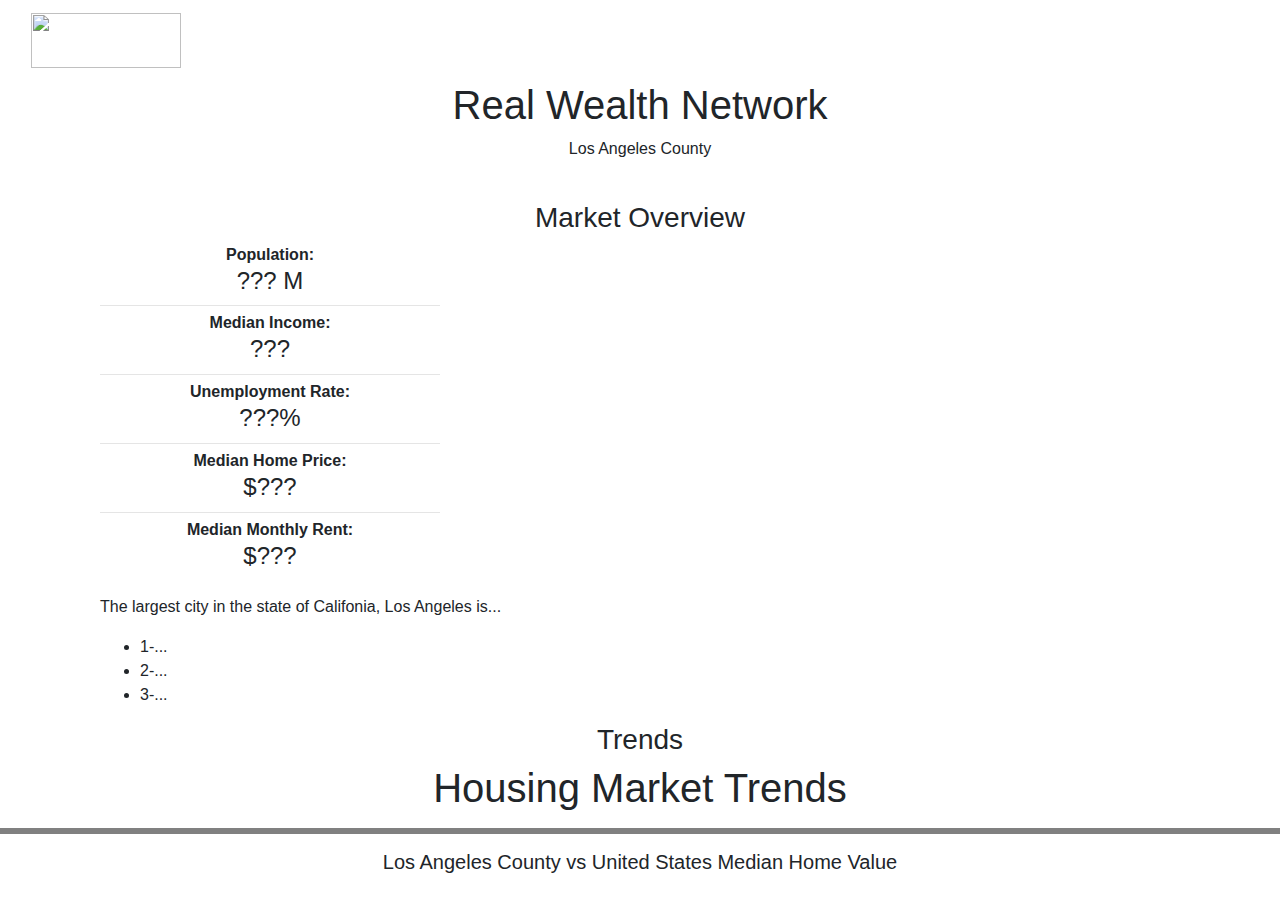
==== real_wealth/templates/index.html @ 0ff8e8f3 "Reference appHomeValue.js for console.log" ====
<!DOCTYPE html>
<html>

<head>
  <meta charset="utf-8">
  <title>Los Angeles, CA | Real Estate Market Statistics &amp;</title>
  <meta name="viewport" content="width=device-width, initial-scale=1">
  <!-- <link rel="stylesheet" href="https://maxcdn.bootstrapcdn.com/bootswatch/3.3.7/superhero/bootstrap.min.css"> -->
  <link rel="stylesheet" href="https://stackpath.bootstrapcdn.com/bootstrap/4.3.1/css/bootstrap.min.css">
  <link href="https://fonts.googleapis.com/css?family=Ubuntu" rel="stylesheet">
  <script src="https://cdnjs.cloudflare.com/ajax/libs/d3/5.5.0/d3.min.js"></script>
    <script src="https://cdnjs.cloudflare.com/ajax/libs/d3-tip/0.9.1/d3-tip.js"></script>
  <link rel="stylesheet" href="static/css/style.css">
</head>

<body>
  <div class="wrapper">
    <nav class="navbar navbar-default">
      <div class="container-fluid">
        <div class="navbar-header">
          <a class="navbar-brand" href="index.html">
            <img class="nav-ufo" src="static/images/logo.jpg" width="150" height="55" alt="">
          </a>
        </div>
      </div>
    </nav>
    <div class="hero text-center">
      <h1>Real Wealth Network</h1>
      <p>Los Angeles County</p>
    </div>
    </div>

<!-- Market Overview -->   
<div class="container">
    <div class="row">
        <div class="col-sm-12">
            <div class="container">
                <br id="market-overview">
                <h3 class="text-center">
                    
                     Market Overview
                </h3>
                <div class="element-container">
                    <div class="row">
                        
                        <div class="col-md-4" style>
                            <p style="margin: 0;" class="text-center">
                                <strong> Population:</strong>
                            </p>
                            <h4 style=" margin-bottom: 0;" class="text-center green-text">??? M</h4>
                            <hr style="margin-top: 10px;margin-bottom: 0;padding-top: 5px;">
                            <p style="margin: 0;" class="text-center">
                                <strong> Median Income:</strong>
                            </p>
                            <h4 style=" margin-bottom: 0;" class="text-center green-text"> ??? </h4>
                            <hr style="margin-top: 10px;margin-bottom: 0;padding-top: 5px;">
                            <p style="margin: 0;" class="text-center">
                                <strong>Unemployment Rate:</strong>
                            </p>
                            <h4 style=" margin-bottom: 0;" class="text-center green-text">???%</h4>
                            <hr style="margin-top: 10px;margin-bottom: 0;padding-top: 5px;">
                            <p style="margin: 0;" class="text-center">
                                <strong>Median Home Price:</strong>
                            </p>
                            <h4 style=" margin-bottom: 0;" class="text-center green-text">$???</h4>
                            <hr style="margin-top: 10px;margin-bottom: 0;padding-top: 5px;">
                            <p style="margin: 0;" class="text-center">
                                <strong>Median Monthly Rent:</strong>
                            </p>
                            <h4 style=" margin-bottom: 0;" class="text-center green-text">$???</h4>
                        </div>
                        <!-- Overview Picture or video -->
                        <div class="col-md-8" style>
                            <div class="clearfix">
                              
                            </div>
                            <div style="height: 10px;"></div>
                            <div id="v-pZZU03V8-1" class="video-player">
                                <iframe width="400" height="224" src="https://videopress.com/embed/pZZU03V8?hd=1&amp;loop=0&amp;autoPlay=0&amp;permalink=1" frameborder="0" allowfullscreen="" data-rocket-lazyload="fitvidscompatible" data-lazy-src="https://videopress.com/embed/pZZU03V8?hd=1&amp;loop=0&amp;autoPlay=0&amp;permalink=1" class="lazyloaded" data-was-processed="true">
                                </iframe>
                                <noscript>
                                    "<iframe width='400' height='224' src='https://videopress.com/embed/pZZU03V8?hd=1&amp;loop=0&amp;autoPlay=0&amp;permalink=1' frameborder='0' allowfullscreen>
                                </iframe>"
                            </noscript>
                            <script src="https://s0.wp.com/wp-content/plugins/video/assets/js/next/videopress-iframe.js" defer="">
                            </script>
                            </div>
                        </div>
                        
                    </div>
                    <div class="clearfix">
                                            
                    </div>
                    <br>
                    <p>The largest city in the state of Califonia, Los Angeles is...</p>
                    <ul>
                        <li>1-...</li>
                        <li>2-...</li>
                        <li>3-...</li>
                    </ul>

                </div>
<!--Trends-->
<h3 class="text-center">
    
     Trends
</h3>
<!-- <div class="element-container" id="market-trends"
style="padding-bottom:0;">
<ul id="tabs" class="nav nav-tabs" data-tabs="tabs" style="margin-top: 0;">
    <li class="active"><a href="#trends-overview" data-toggle="tab" aria-expanded="false">Overview</a></li>
    <li class=""><a href="/housing_trends" data-toggle="tab" aria-expanded="false">Housing Market Trends</a></li>
    <li class=""><a href="visualization\Population.html" data-toggle="tab" aria-expanded="false">Population Trends</a></li>
    <li class=""><a href="visualization\MedianIncome_Unemp.html" data-toggle="tab" aria-expanded="true">Median income & Unemployment Rate</a></li>
    <li class=""><a href="#trends-conclusion" data-toggle="tab" aria-expanded="false">Conclusion</a></li>
</ul>


</div> -->

            </div>
        </div>
    </div>
</div>

<div class="hero text-center">
    <h1>Housing Market Trends</h1><hr style="border: solid">
    <h5>Los Angeles County vs United States Median Home Value</h5>
  </div>
  </div>
  <div class="row">
    <div class="col-xs-12  col-md-12">
        <div id="chart1">
            <script src="../static/js/appHomeValue.js"></script>
            <!-- {{ url_for('static', filename='appHomeValue.js') }} -->
            
        </div>
    </div>
  </div>


<!-- footer -->
<!--<footer class="site-footer">
    <div class="wrap footer-notice text-center">
        <p></p>
    </div>
    &copy; Copyright Coding Bootcamp 2019, Real Wealth of LA

</footer>-->

</body>
</html>
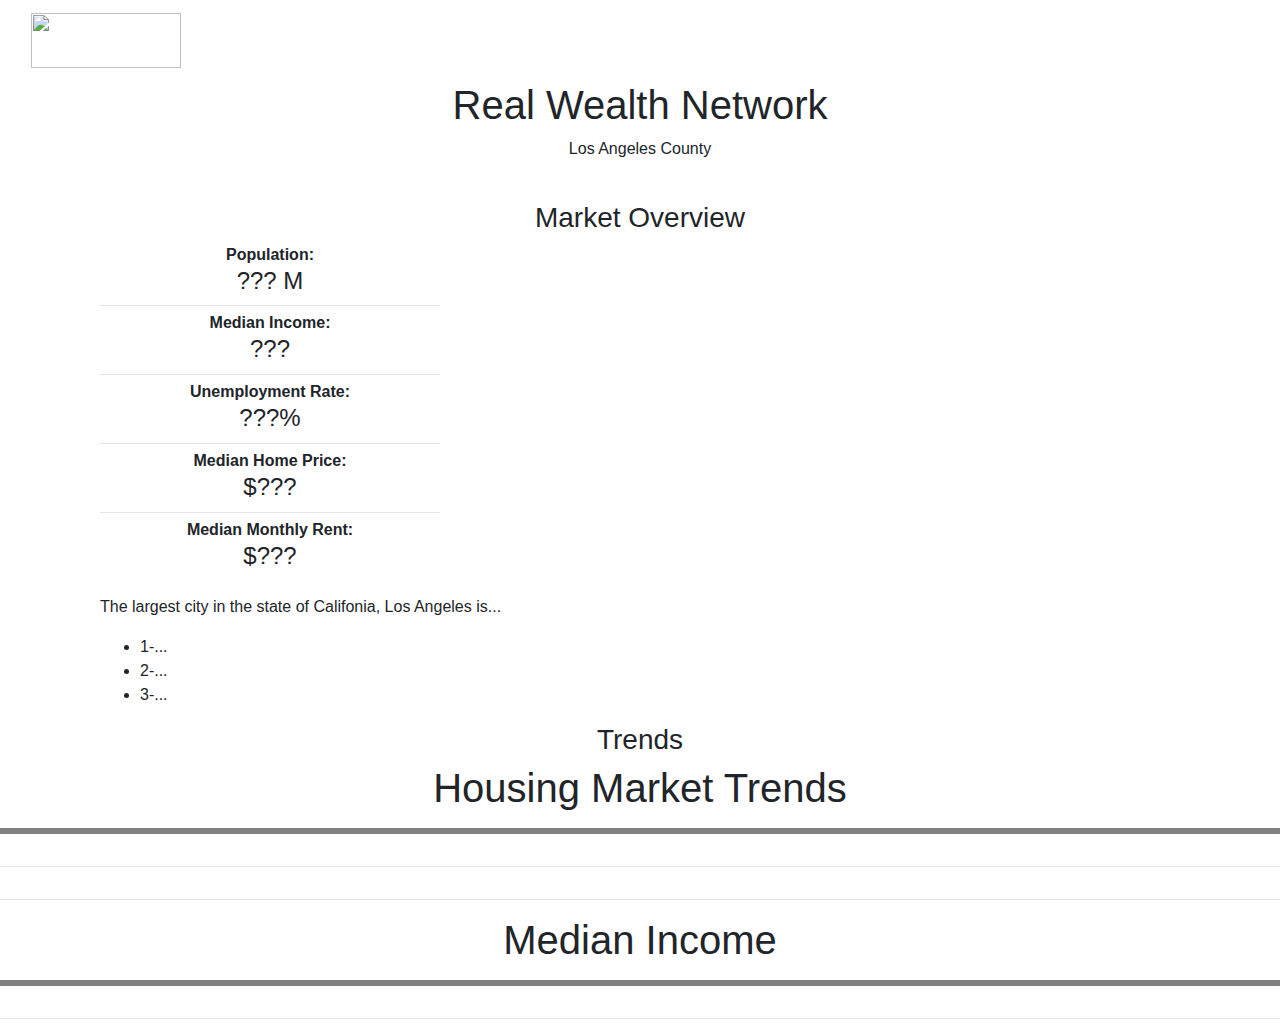
==== commit 46bee957: "DB connection and vizs complete" ====
--- a/real_wealth/templates/index.html
+++ b/real_wealth/templates/index.html
@@ -9,7 +9,8 @@
   <link rel="stylesheet" href="https://stackpath.bootstrapcdn.com/bootstrap/4.3.1/css/bootstrap.min.css">
   <link href="https://fonts.googleapis.com/css?family=Ubuntu" rel="stylesheet">
   <script src="https://cdnjs.cloudflare.com/ajax/libs/d3/5.5.0/d3.min.js"></script>
-    <script src="https://cdnjs.cloudflare.com/ajax/libs/d3-tip/0.9.1/d3-tip.js"></script>
+    <!-- <script src="https://cdnjs.cloudflare.com/ajax/libs/d3-tip/0.9.1/d3-tip.js"></script> -->
+    <script src="https://cdn.plot.ly/plotly-latest.min.js"></script>
   <link rel="stylesheet" href="static/css/style.css">
 </head>
 
@@ -50,7 +51,13 @@
                             <h4 style=" margin-bottom: 0;" class="text-center green-text">??? M</h4>
                             <hr style="margin-top: 10px;margin-bottom: 0;padding-top: 5px;">
                             <p style="margin: 0;" class="text-center">
-                                <strong> Median Income:</strong>
+                                <strong> Median Income:
+                                    <!-- <script>
+                                    d3.json("/income").then((data) => {
+                                        data[1].region
+                                    })
+                                    </script> -->
+                                    </strong>
                             </p>
                             <h4 style=" margin-bottom: 0;" class="text-center green-text"> ??? </h4>
                             <hr style="margin-top: 10px;margin-bottom: 0;padding-top: 5px;">
@@ -125,20 +132,35 @@
 
 <div class="hero text-center">
     <h1>Housing Market Trends</h1><hr style="border: solid">
-    <h5>Los Angeles County vs United States Median Home Value</h5>
-  </div>
   </div>
   <div class="row">
     <div class="col-xs-12  col-md-12">
-        <div id="chart1">
-            <script src="../static/js/appHomeValue.js"></script>
-            <!-- {{ url_for('static', filename='appHomeValue.js') }} -->
-            
+        <div id="chart1">     
         </div>
     </div>
-  </div>
+    </div><hr>
+    <div class="row">
+    <div class="col-xs-12  col-md-12">
+        <div id="chart2">     
+        </div>
+    </div>
+    </div><hr>
+<div class="hero text-center">
+        <h1>Median Income</h1><hr style="border: solid">
+        </div>
+    <div class="row">
+        <div class="col-xs-12  col-md-12">
+            <div id="chart3">     
+            </div>
+        </div>
+    </div><hr>
 
+<script src="../static/js/appHomeValue.js"></script>
+<script src="../static/js/appRentValue.js"></script>
+<script src="../static/js/appIncome.js"></script>
+<!-- {{ url_for('static', filename='appHomeValue.js') }} -->
 
+</body>
 <!-- footer -->
 <!--<footer class="site-footer">
     <div class="wrap footer-notice text-center">
@@ -147,6 +169,4 @@
     &copy; Copyright Coding Bootcamp 2019, Real Wealth of LA
 
 </footer>-->
-
-</body>
 </html>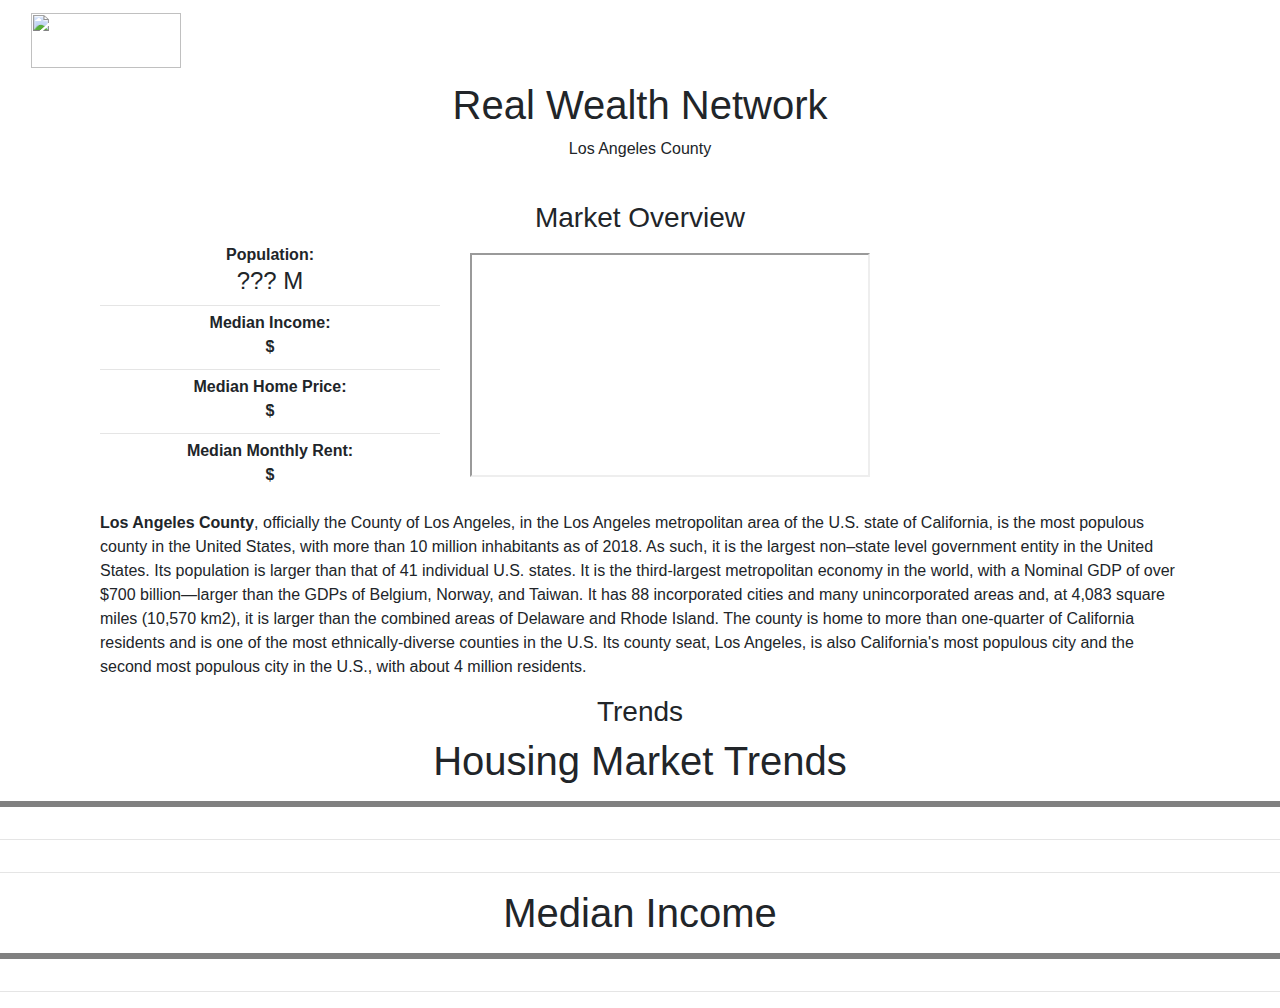
==== commit e470e425: "Edited" ====
--- a/real_wealth/templates/index.html
+++ b/real_wealth/templates/index.html
@@ -51,30 +51,30 @@
                             <h4 style=" margin-bottom: 0;" class="text-center green-text">??? M</h4>
                             <hr style="margin-top: 10px;margin-bottom: 0;padding-top: 5px;">
                             <p style="margin: 0;" class="text-center">
-                                <strong> Median Income:
-                                    <!-- <script>
-                                    d3.json("/income").then((data) => {
-                                        data[1].region
-                                    })
-                                    </script> -->
+                                <strong> Median Income:                                 
                                     </strong>
                             </p>
-                            <h4 style=" margin-bottom: 0;" class="text-center green-text"> ??? </h4>
+                            <strong>  <p id="insertMeIn" style=" margin-bottom: 0;" class="text-center green-text">$</p></strong>
+                            
                             <hr style="margin-top: 10px;margin-bottom: 0;padding-top: 5px;">
-                            <p style="margin: 0;" class="text-center">
+                            <!-- <p style="margin: 0;" class="text-center">
                                 <strong>Unemployment Rate:</strong>
                             </p>
                             <h4 style=" margin-bottom: 0;" class="text-center green-text">???%</h4>
-                            <hr style="margin-top: 10px;margin-bottom: 0;padding-top: 5px;">
+                            <hr style="margin-top: 10px;margin-bottom: 0;padding-top: 5px;"> -->
                             <p style="margin: 0;" class="text-center">
                                 <strong>Median Home Price:</strong>
                             </p>
-                            <h4 style=" margin-bottom: 0;" class="text-center green-text">$???</h4>
+                            <strong>  <p id="insertMeHo" style=" margin-bottom: 0;" class="text-center green-text">$</p></strong>
+                            
                             <hr style="margin-top: 10px;margin-bottom: 0;padding-top: 5px;">
                             <p style="margin: 0;" class="text-center">
                                 <strong>Median Monthly Rent:</strong>
                             </p>
-                            <h4 style=" margin-bottom: 0;" class="text-center green-text">$???</h4>
+                             
+                             <strong>  <p id="insertMeRe" style=" margin-bottom: 0;" class="text-center green-text">$</p></strong>    
+                            
+                            
                         </div>
                         <!-- Overview Picture or video -->
                         <div class="col-md-8" style>
@@ -83,7 +83,7 @@
                             </div>
                             <div style="height: 10px;"></div>
                             <div id="v-pZZU03V8-1" class="video-player">
-                                <iframe width="400" height="224" src="https://videopress.com/embed/pZZU03V8?hd=1&amp;loop=0&amp;autoPlay=0&amp;permalink=1" frameborder="0" allowfullscreen="" data-rocket-lazyload="fitvidscompatible" data-lazy-src="https://videopress.com/embed/pZZU03V8?hd=1&amp;loop=0&amp;autoPlay=0&amp;permalink=1" class="lazyloaded" data-was-processed="true">
+                                <iframe width="400" height="224" src="https://www.youtube.com/dc900f43-5a34-40df-866f-f4aceeb57744" class="lazyloaded" data-was-processed="true">
                                 </iframe>
                                 <noscript>
                                     "<iframe width='400' height='224' src='https://videopress.com/embed/pZZU03V8?hd=1&amp;loop=0&amp;autoPlay=0&amp;permalink=1' frameborder='0' allowfullscreen>
@@ -99,12 +99,12 @@
                                             
                     </div>
                     <br>
-                    <p>The largest city in the state of Califonia, Los Angeles is...</p>
-                    <ul>
+                    <p><strong>Los Angeles County</strong>, officially the County of Los Angeles, in the Los Angeles metropolitan area of the U.S. state of California, is the most populous county in the United States, with more than 10 million inhabitants as of 2018. As such, it is the largest non–state level government entity in the United States. Its population is larger than that of 41 individual U.S. states. It is the third-largest metropolitan economy in the world, with a Nominal GDP of over $700 billion—larger than the GDPs of Belgium, Norway, and Taiwan. It has 88 incorporated cities and many unincorporated areas and, at 4,083 square miles (10,570 km2), it is larger than the combined areas of Delaware and Rhode Island. The county is home to more than one-quarter of California residents and is one of the most ethnically-diverse counties in the U.S. Its county seat, Los Angeles, is also California's most populous city and the second most populous city in the U.S., with about 4 million residents.</p>
+                    <!-- <ul>
                         <li>1-...</li>
                         <li>2-...</li>
                         <li>3-...</li>
-                    </ul>
+                    </ul> -->
 
                 </div>
 <!--Trends-->
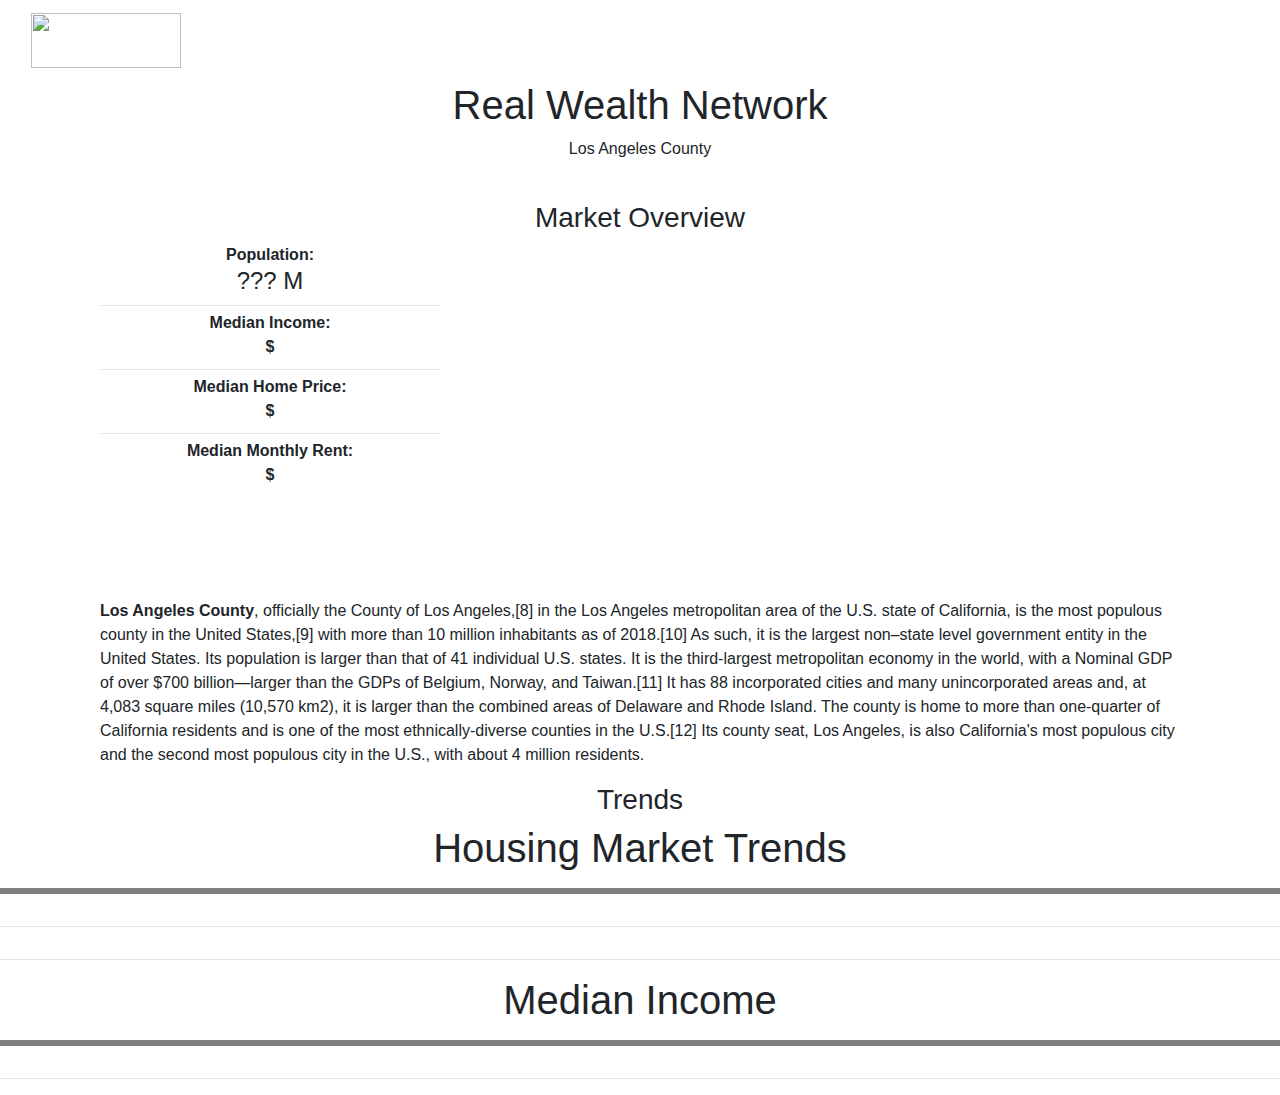
==== commit 3fa4ccc5: "video" ====
--- a/real_wealth/templates/index.html
+++ b/real_wealth/templates/index.html
@@ -82,16 +82,8 @@
                               
                             </div>
                             <div style="height: 10px;"></div>
-                            <div id="v-pZZU03V8-1" class="video-player">
-                                <iframe width="400" height="224" src="https://www.youtube.com/dc900f43-5a34-40df-866f-f4aceeb57744" class="lazyloaded" data-was-processed="true">
-                                </iframe>
-                                <noscript>
-                                    "<iframe width='400' height='224' src='https://videopress.com/embed/pZZU03V8?hd=1&amp;loop=0&amp;autoPlay=0&amp;permalink=1' frameborder='0' allowfullscreen>
-                                </iframe>"
-                            </noscript>
-                            <script src="https://s0.wp.com/wp-content/plugins/video/assets/js/next/videopress-iframe.js" defer="">
-                            </script>
-                            </div>
+                            <iframe width="560" height="315" src="https://www.youtube.com/embed/n9W6F0pbkR4" frameborder="0" allow="accelerometer; autoplay; encrypted-media; gyroscope; picture-in-picture" allowfullscreen></iframe>
+                            
                         </div>
                         
                     </div>
@@ -99,7 +91,7 @@
                                             
                     </div>
                     <br>
-                    <p><strong>Los Angeles County</strong>, officially the County of Los Angeles, in the Los Angeles metropolitan area of the U.S. state of California, is the most populous county in the United States, with more than 10 million inhabitants as of 2018. As such, it is the largest non–state level government entity in the United States. Its population is larger than that of 41 individual U.S. states. It is the third-largest metropolitan economy in the world, with a Nominal GDP of over $700 billion—larger than the GDPs of Belgium, Norway, and Taiwan. It has 88 incorporated cities and many unincorporated areas and, at 4,083 square miles (10,570 km2), it is larger than the combined areas of Delaware and Rhode Island. The county is home to more than one-quarter of California residents and is one of the most ethnically-diverse counties in the U.S. Its county seat, Los Angeles, is also California's most populous city and the second most populous city in the U.S., with about 4 million residents.</p>
+                    <p><strong>Los Angeles County</strong>, officially the County of Los Angeles,[8] in the Los Angeles metropolitan area of the U.S. state of California, is the most populous county in the United States,[9] with more than 10 million inhabitants as of 2018.[10] As such, it is the largest non–state level government entity in the United States. Its population is larger than that of 41 individual U.S. states. It is the third-largest metropolitan economy in the world, with a Nominal GDP of over $700 billion—larger than the GDPs of Belgium, Norway, and Taiwan.[11] It has 88 incorporated cities and many unincorporated areas and, at 4,083 square miles (10,570 km2), it is larger than the combined areas of Delaware and Rhode Island. The county is home to more than one-quarter of California residents and is one of the most ethnically-diverse counties in the U.S.[12] Its county seat, Los Angeles, is also California's most populous city and the second most populous city in the U.S., with about 4 million residents.</p>
                     <!-- <ul>
                         <li>1-...</li>
                         <li>2-...</li>
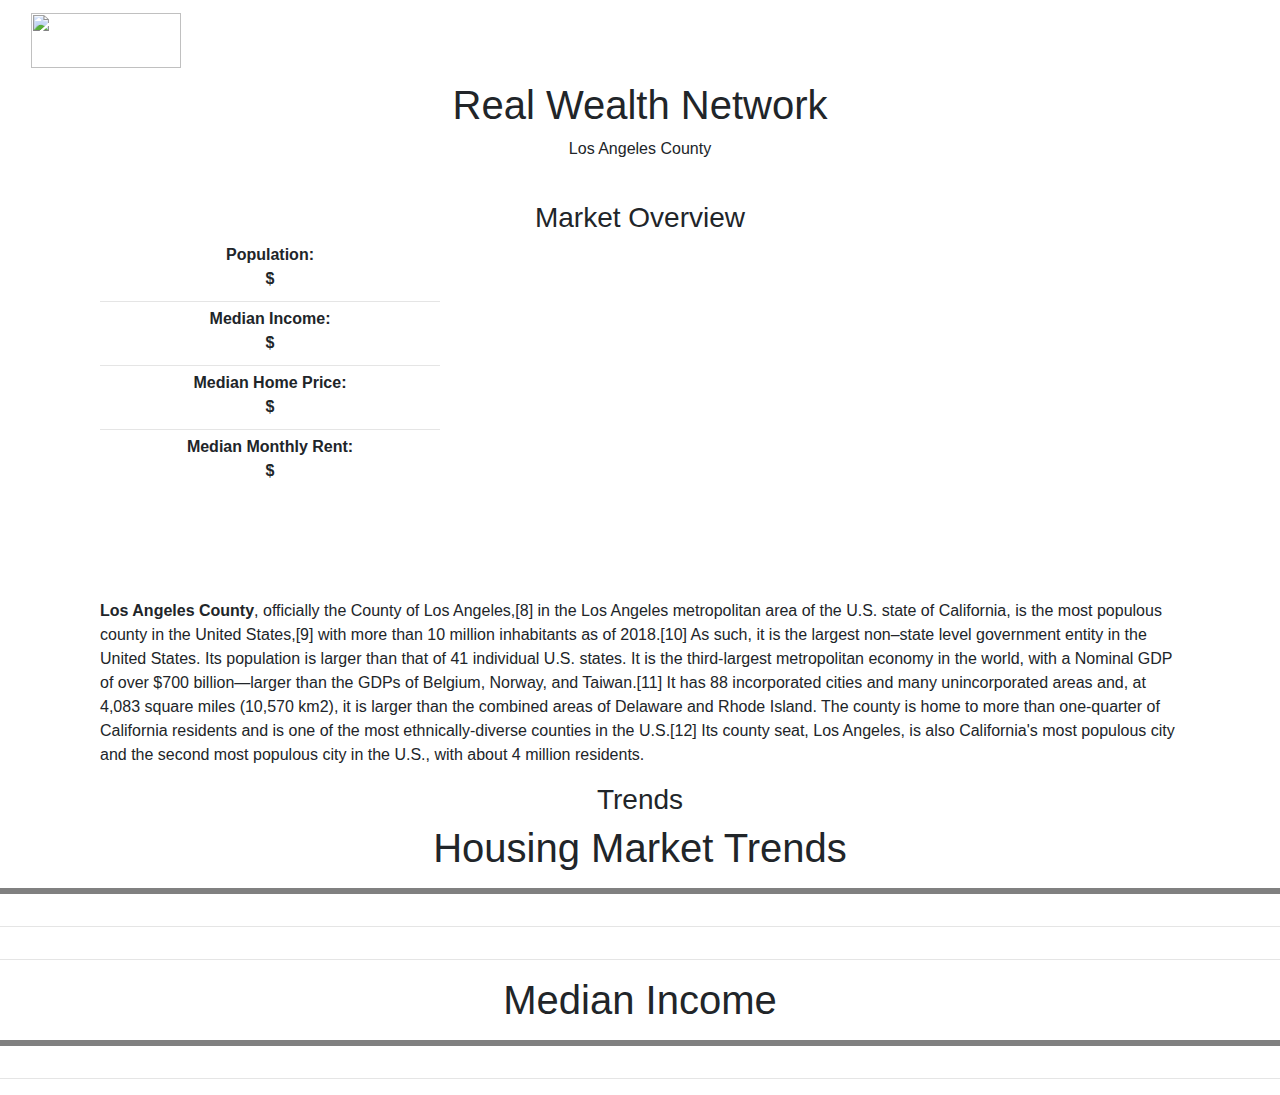
==== commit 141b10ac: "Added Pop data" ====
--- a/real_wealth/templates/index.html
+++ b/real_wealth/templates/index.html
@@ -48,7 +48,8 @@
                             <p style="margin: 0;" class="text-center">
                                 <strong> Population:</strong>
                             </p>
-                            <h4 style=" margin-bottom: 0;" class="text-center green-text">??? M</h4>
+                            <strong>  <p id="insertPop" style=" margin-bottom: 0;" class="text-center green-text">$</p></strong>
+                            <!-- <h4 style=" margin-bottom: 0;" class="text-center green-text">??? M</h4> -->
                             <hr style="margin-top: 10px;margin-bottom: 0;padding-top: 5px;">
                             <p style="margin: 0;" class="text-center">
                                 <strong> Median Income:                                 
@@ -150,6 +151,7 @@
 <script src="../static/js/appHomeValue.js"></script>
 <script src="../static/js/appRentValue.js"></script>
 <script src="../static/js/appIncome.js"></script>
+<script src="../static/js/population.js"></script>
 <!-- {{ url_for('static', filename='appHomeValue.js') }} -->
 
 </body>
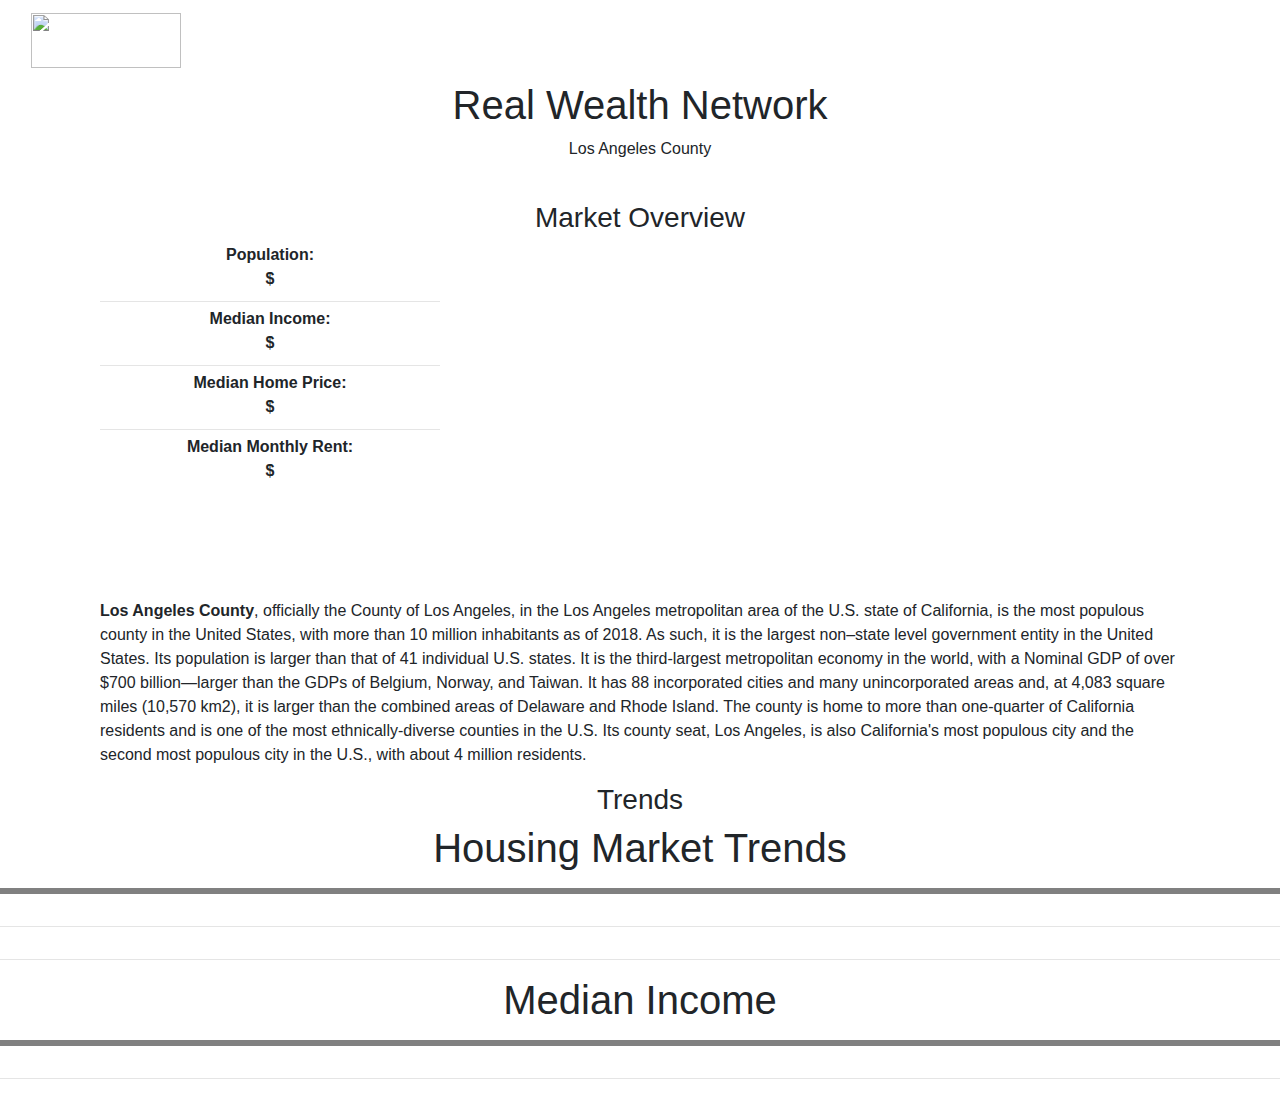
==== commit 9a114f67: "Edited" ====
--- a/real_wealth/templates/index.html
+++ b/real_wealth/templates/index.html
@@ -92,7 +92,7 @@
                                             
                     </div>
                     <br>
-                    <p><strong>Los Angeles County</strong>, officially the County of Los Angeles,[8] in the Los Angeles metropolitan area of the U.S. state of California, is the most populous county in the United States,[9] with more than 10 million inhabitants as of 2018.[10] As such, it is the largest non–state level government entity in the United States. Its population is larger than that of 41 individual U.S. states. It is the third-largest metropolitan economy in the world, with a Nominal GDP of over $700 billion—larger than the GDPs of Belgium, Norway, and Taiwan.[11] It has 88 incorporated cities and many unincorporated areas and, at 4,083 square miles (10,570 km2), it is larger than the combined areas of Delaware and Rhode Island. The county is home to more than one-quarter of California residents and is one of the most ethnically-diverse counties in the U.S.[12] Its county seat, Los Angeles, is also California's most populous city and the second most populous city in the U.S., with about 4 million residents.</p>
+                    <p><strong>Los Angeles County</strong>, officially the County of Los Angeles, in the Los Angeles metropolitan area of the U.S. state of California, is the most populous county in the United States, with more than 10 million inhabitants as of 2018. As such, it is the largest non–state level government entity in the United States. Its population is larger than that of 41 individual U.S. states. It is the third-largest metropolitan economy in the world, with a Nominal GDP of over $700 billion—larger than the GDPs of Belgium, Norway, and Taiwan. It has 88 incorporated cities and many unincorporated areas and, at 4,083 square miles (10,570 km2), it is larger than the combined areas of Delaware and Rhode Island. The county is home to more than one-quarter of California residents and is one of the most ethnically-diverse counties in the U.S. Its county seat, Los Angeles, is also California's most populous city and the second most populous city in the U.S., with about 4 million residents.</p>
                     <!-- <ul>
                         <li>1-...</li>
                         <li>2-...</li>
